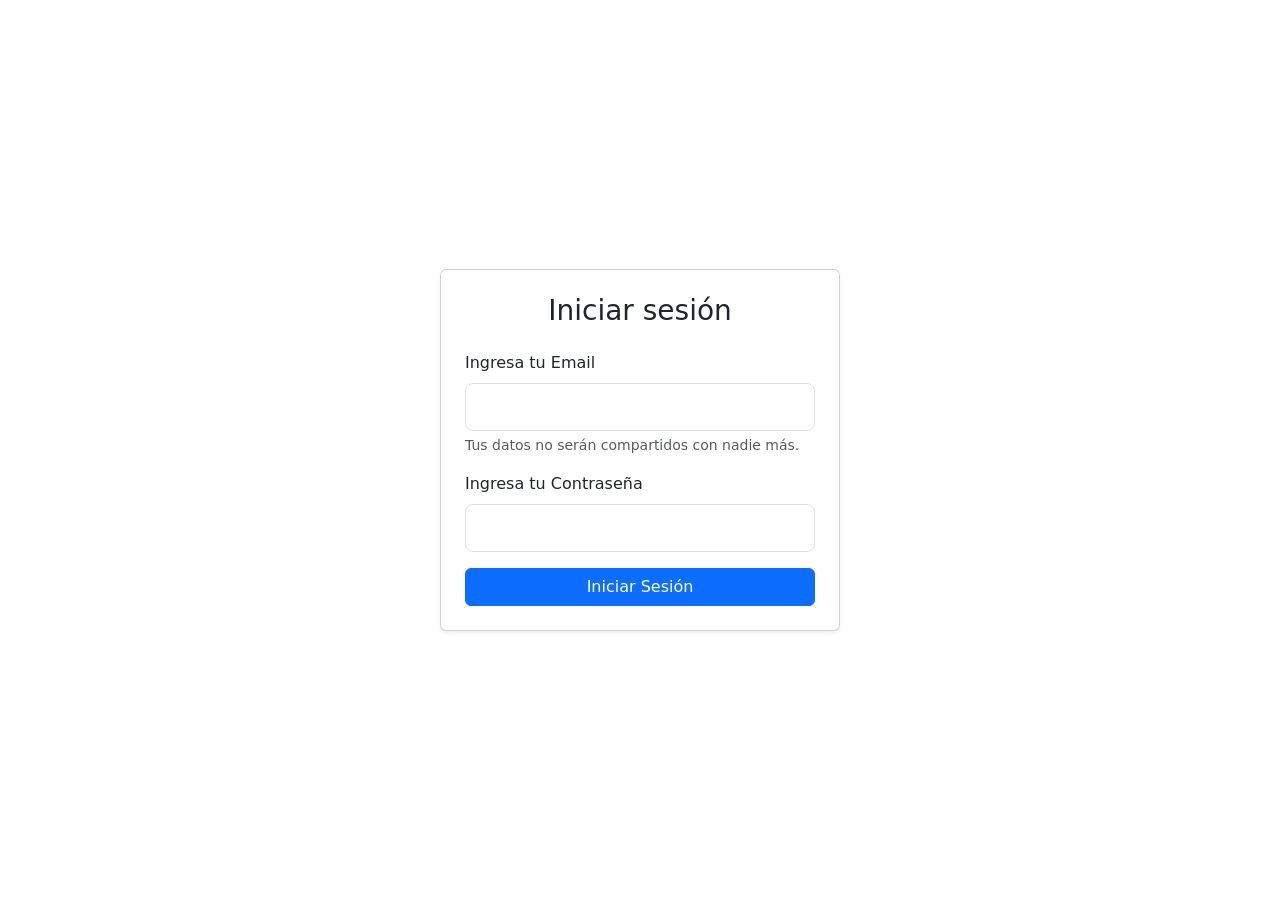
==== login.html @ b487a936 "subir proyecto" ====
<!DOCTYPE html>
<html lang="es">

<head>
    <meta charset="UTF-8">
    <meta name="viewport" content="width=device-width, initial-scale=1.0">
    <title>Login</title>
    <link href="https://cdnjs.cloudflare.com/ajax/libs/bootstrap/5.3.0/css/bootstrap.min.css" rel="stylesheet">
</head>

<body>
    <main class="container d-flex justify-content-center align-items-center min-vh-100">
    <form id="loginForm" class="card p-4 shadow-sm" style="width: 100%; max-width: 400px;">
            <div class="mb-3">
                <h3 class="text-center mb-4">Iniciar sesión</h3>
                <label for="correo" class="form-label">Ingresa tu Email</label>
               <input type="email" class="form-control form-control-lg" id="correo" required>
                <div id="emailHelp" class="form-text">Tus datos no serán compartidos con nadie más.</div>
            </div>
            <div class="mb-3">
                <label for="contrasena" class="form-label">Ingresa tu Contraseña </label>
                <input type="password" class="form-control form-control-lg" id="contrasena" required>
            </div>

            <button type="submit" class="btn btn-primary">Iniciar Sesión</button>
        </form>
    </main>

    <script src="https://cdnjs.cloudflare.com/ajax/libs/bootstrap/5.3.0/js/bootstrap.bundle.min.js"></script>
    <script src="js/auth.js"></script>
</body>

</html>
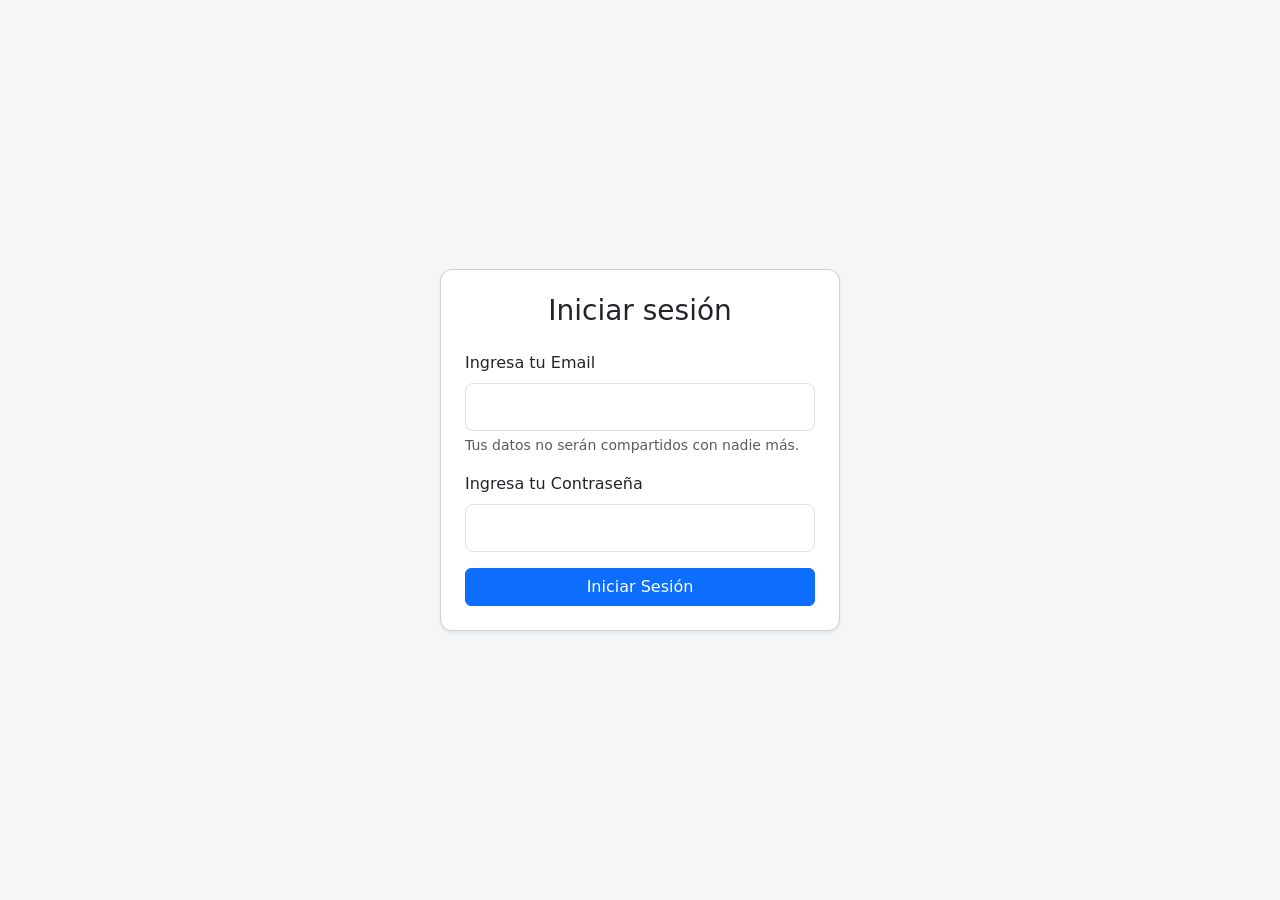
==== commit 331920e4: "conectar el archivo css con los html" ====
--- a/login.html
+++ b/login.html
@@ -6,6 +6,7 @@
     <meta name="viewport" content="width=device-width, initial-scale=1.0">
     <title>Login</title>
     <link href="https://cdnjs.cloudflare.com/ajax/libs/bootstrap/5.3.0/css/bootstrap.min.css" rel="stylesheet">
+    <link rel="stylesheet" href="style.css">
 </head>
 
 <body>
--- a/style.css
+++ b/style.css
@@ -0,0 +1,16 @@
+body {
+    background: #f5f6f8;
+}
+
+textarea {
+    resize: none;
+}
+
+.card {
+    border-radius: 12px;
+}
+textarea {
+  field-sizing: content;
+  min-height: 100px; /* Un tamaño base inicial */
+  max-height: 300px; /* Para que no crezca infinitamente */
+}
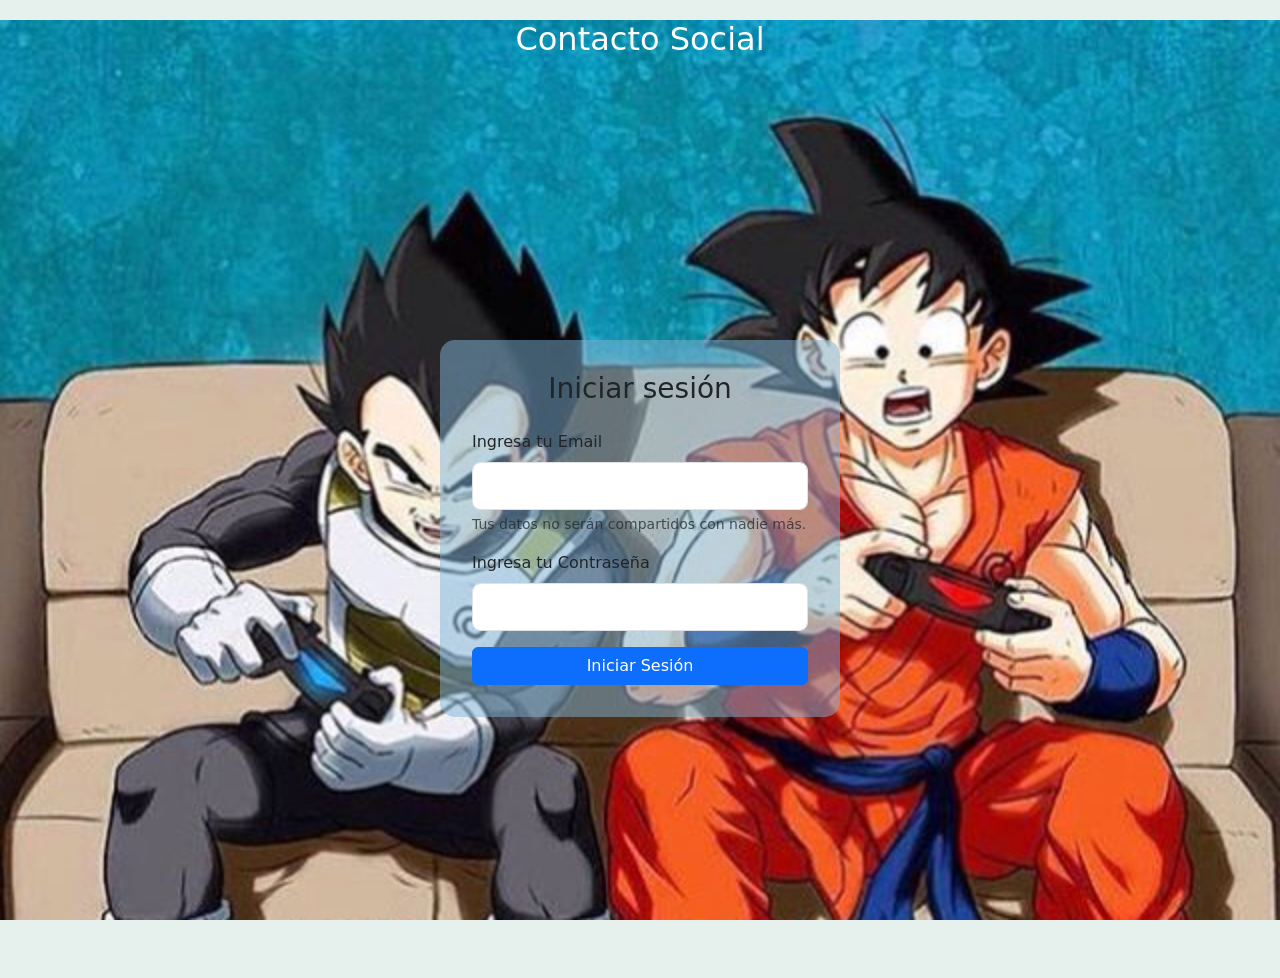
==== commit b64a5fb3: "ajustes en imagenes" ====
--- a/login.html
+++ b/login.html
@@ -10,25 +10,28 @@
 </head>
 
 <body>
-    <main class="container d-flex justify-content-center align-items-center min-vh-100">
-    <form id="loginForm" class="card p-4 shadow-sm" style="width: 100%; max-width: 400px;">
-            <div class="mb-3">
-                <h3 class="text-center mb-4">Iniciar sesión</h3>
-                <label for="correo" class="form-label">Ingresa tu Email</label>
-               <input type="email" class="form-control form-control-lg" id="correo" required>
-                <div id="emailHelp" class="form-text">Tus datos no serán compartidos con nadie más.</div>
-            </div>
-            <div class="mb-3">
-                <label for="contrasena" class="form-label">Ingresa tu Contraseña </label>
-                <input type="password" class="form-control form-control-lg" id="contrasena" required>
-            </div>
+    <div class="contenedorLogin">
+        <h2 class="contactoSLogin">Contacto Social</h2>
+        <main class="container d-flex justify-content-center align-items-center min-vh-100">
+            <form id="loginForm" class="card p-4 shadow-sm" style="width: 100%; max-width: 400px;">
+                <div class="mb-3">
+                    <h3 class="text-center mb-4">Iniciar sesión</h3>
+                    <label for="correo" class="form-label">Ingresa tu Email</label>
+                    <input type="email" class="form-control form-control-lg" id="correo" required>
+                    <div id="emailHelp" class="form-text">Tus datos no serán compartidos con nadie más.</div>
+                </div>
+                <div class="mb-3">
+                    <label for="contrasena" class="form-label">Ingresa tu Contraseña </label>
+                    <input type="password" class="form-control form-control-lg" id="contrasena" required>
+                </div>
 
-            <button type="submit" class="btn btn-primary">Iniciar Sesión</button>
-        </form>
-    </main>
+                <button type="submit" class="btn btn-primary">Iniciar Sesión</button>
+            </form>
+        </main>
+    </div>
 
-    <script src="https://cdnjs.cloudflare.com/ajax/libs/bootstrap/5.3.0/js/bootstrap.bundle.min.js"></script>
-    <script src="js/auth.js"></script>
+        <script src="https://cdnjs.cloudflare.com/ajax/libs/bootstrap/5.3.0/js/bootstrap.bundle.min.js"></script>
+        <script src="js/auth.js"></script>
 </body>
 
 </html>
--- a/style.css
+++ b/style.css
@@ -1,11 +1,30 @@
 body {
-    background: #f5f6f8;
+    background-color: #bfdad163; /* Un gris muy clarito */
+    
 }
 
 textarea {
     resize: none;
 }
-
+#loginForm {
+    background: rgba(128, 181, 216, 0.5); /* blanco con 80% opacidad */
+    border: none;
+    border-radius: 15px; /* Bordes más redondeados */
+    padding: 2rem !important;
+    box-shadow: 0 10px 25px #ccb2b200 !important; /* Sombra más suave y profunda */
+}
+main {
+    margin: auto;
+    max-width: 700px;
+    margin: 0 auto;
+    padding: 10px;
+}
+.foto {
+    border-radius: 50%;
+    overflow: hidden;
+    width: 40px;
+    height: 40px;
+}
 .card {
     border-radius: 12px;
 }
@@ -13,4 +32,29 @@
   field-sizing: content;
   min-height: 100px; /* Un tamaño base inicial */
   max-height: 300px; /* Para que no crezca infinitamente */
+}
+p{
+    font-size: 0.7rem;
+    text-align: center;
+    color: rgb(49, 77, 102);
+}
+.footer {
+  font-size: 0.8rem;
+  padding: 5px;
+  background-color: #f1f1f1; /* opcional: color de fondo */
+  text-align: center;
+}
+.contactoSLogin {
+    text-align: center;
+    align-items:normal ;
+    color: white;
+    font-size: 2rem;
+    margin-top: 20px;
+    margin-bottom: 20px;
+}
+.contenedorLogin {
+    margin:auto ;
+    background-image:url("imagenes/goku-friends.jpg");
+    background-size: cover;
+    height: 100vh; /* Para que ocupe toda la altura de la ventana */
 }
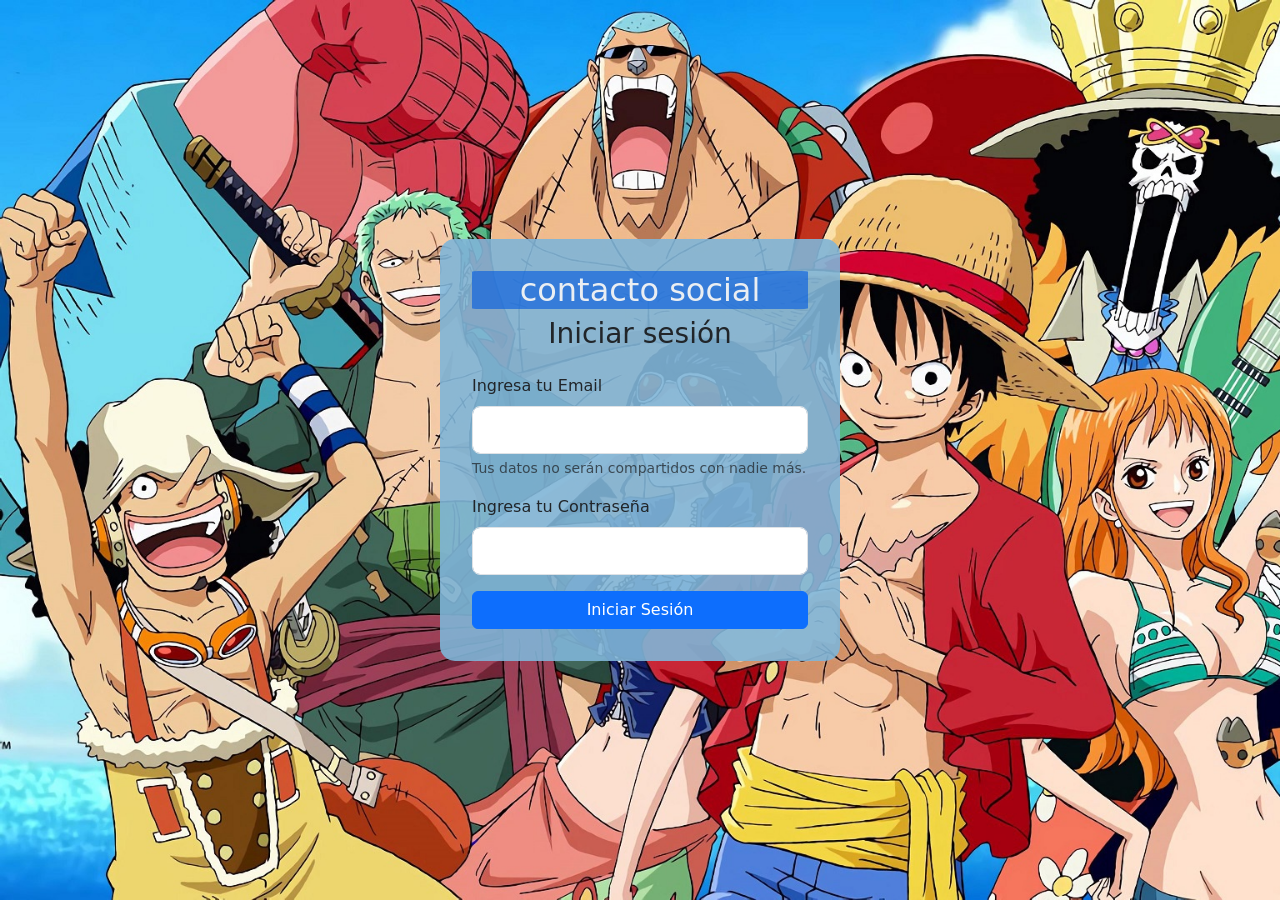
==== commit a4c4a088: "ajuste de imagenes de fondos y estilos" ====
--- a/login.html
+++ b/login.html
@@ -10,11 +10,14 @@
 </head>
 
 <body>
+    
     <div class="contenedorLogin">
-        <h2 class="contactoSLogin">Contacto Social</h2>
+      
         <main class="container d-flex justify-content-center align-items-center min-vh-100">
             <form id="loginForm" class="card p-4 shadow-sm" style="width: 100%; max-width: 400px;">
                 <div class="mb-3">
+                    <div class="nameRd"> <H2 > contacto social</H2> </div>
+                    
                     <h3 class="text-center mb-4">Iniciar sesión</h3>
                     <label for="correo" class="form-label">Ingresa tu Email</label>
                     <input type="email" class="form-control form-control-lg" id="correo" required>
--- a/style.css
+++ b/style.css
@@ -7,7 +7,7 @@
     resize: none;
 }
 #loginForm {
-    background: rgba(128, 181, 216, 0.5); /* blanco con 80% opacidad */
+    background: rgba(128, 181, 216, 0.9); /* blanco con 80% opacidad */
     border: none;
     border-radius: 15px; /* Bordes más redondeados */
     padding: 2rem !important;
@@ -32,10 +32,17 @@
   field-sizing: content;
   min-height: 100px; /* Un tamaño base inicial */
   max-height: 300px; /* Para que no crezca infinitamente */
+  
+}
+.muro{
+    background: rgba(255, 255, 255, 0.8); /* blanco con 80% opacidad */
+    border: none;
+    border-radius: 15px; /* Bordes más redondeados */
+    padding: 2rem !important;
 }
 p{
     font-size: 0.7rem;
-    text-align: center;
+    text-align: justify;
     color: rgb(49, 77, 102);
 }
 .footer {
@@ -54,7 +61,27 @@
 }
 .contenedorLogin {
     margin:auto ;
-    background-image:url("imagenes/goku-friends.jpg");
+    background-image:url("imagenes/nepec.jpg");
+    height: 100vh; /* Para que ocupe toda la altura de la ventana */
+    width: 100%;
     background-size: cover;
     height: 100vh; /* Para que ocupe toda la altura de la ventana */
+}
+.contenedorIndex{
+    background-image:url("imagenes/lufy.webp");
+    background-size: cover;
+    height: 100vh;
+}
+.nameRd {
+    text-align: center;
+    background-color: rgba(6, 92, 223, 0.63);
+    color: rgba(240, 242, 243, 0.973);
+    font-size: 32px;
+    
+    border-radius: 2%;
+}
+footer {
+    position: fixed;
+    bottom: 0;
+    width: 100%;
 }
